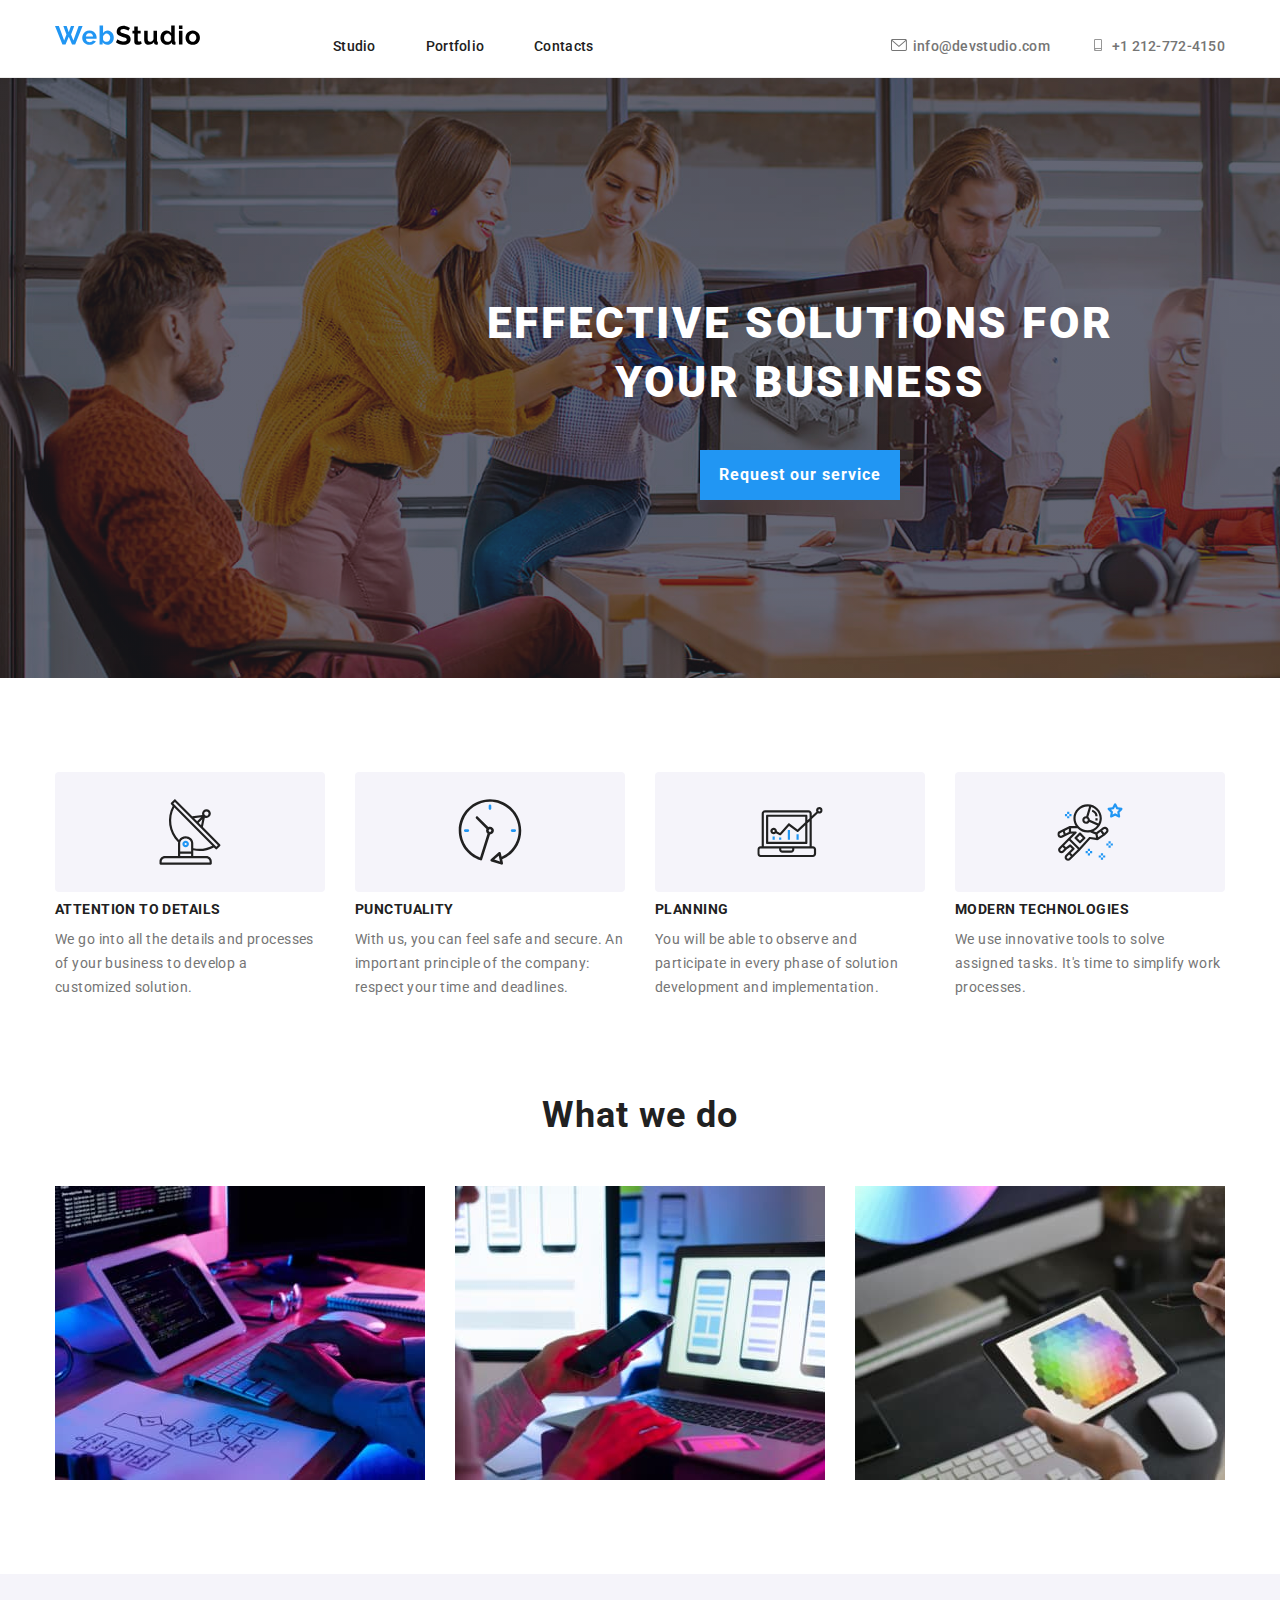
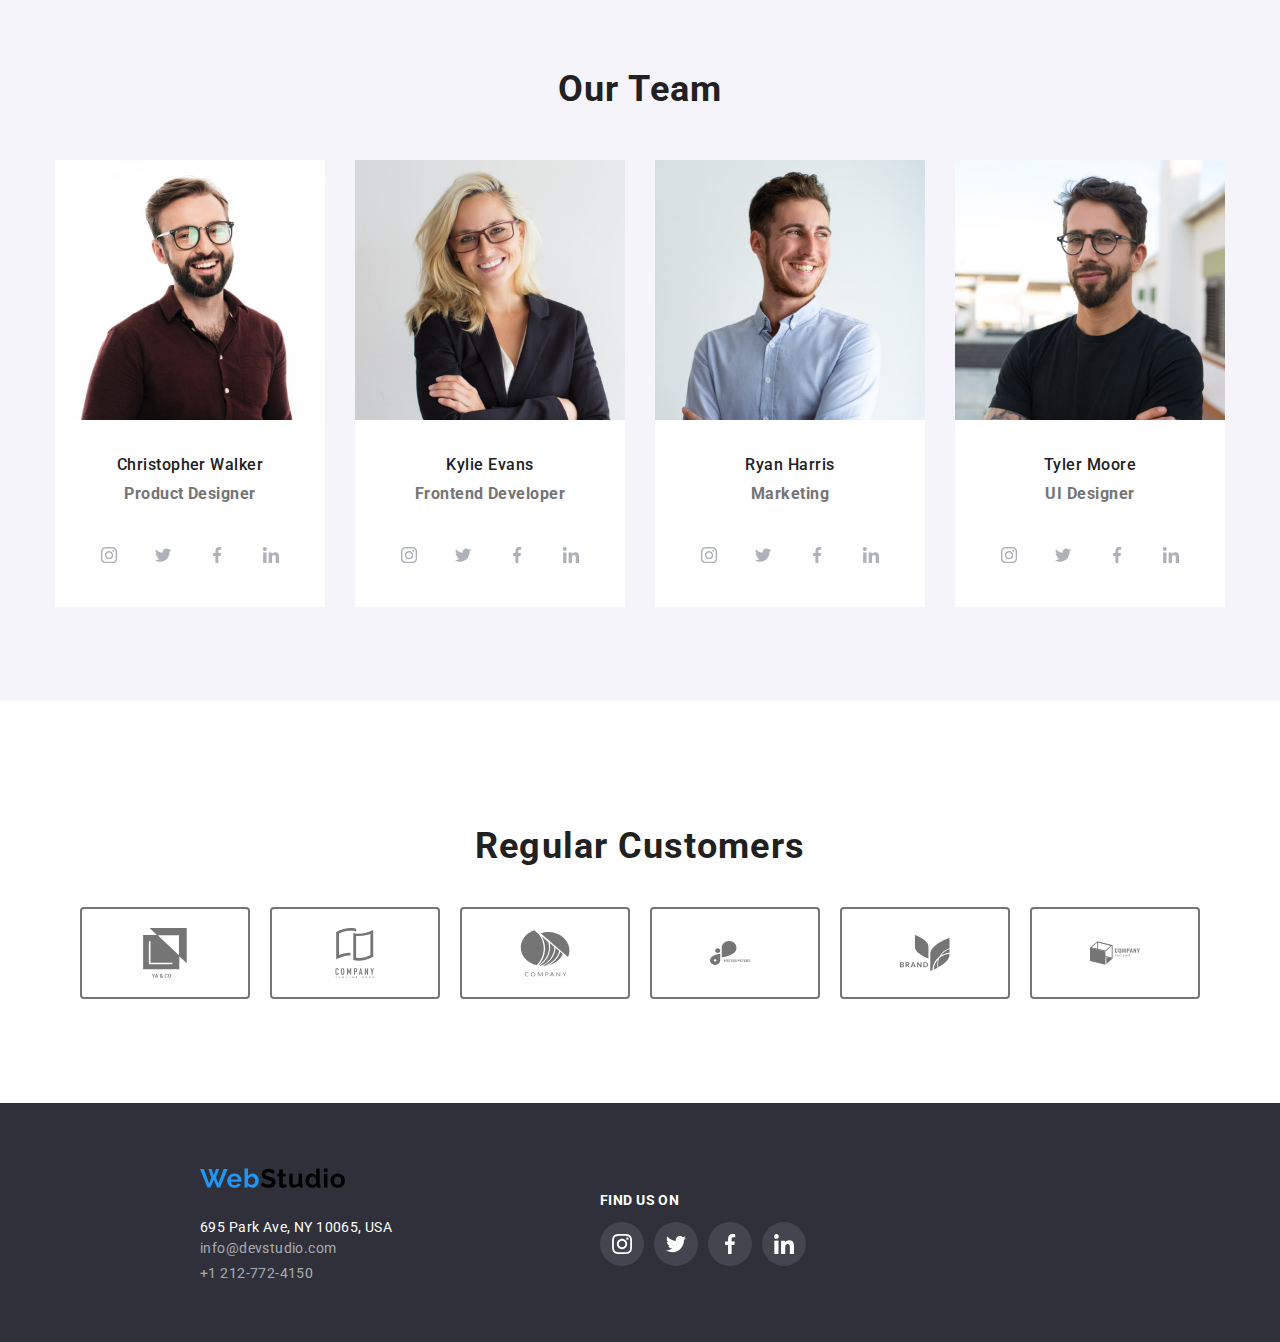
==== index.html @ fd130b03 "update tema 5" ====
<!DOCTYPE html>
<html lang="en">
  <head>
    <meta charset="UTF-8" />
    <meta http-equiv="X-UA-Compatible" content="IE=edge" />
    <meta name="viewport" content="width=device-width, initial-scale=1.0" />
    <title>WebStudio</title>
    <link rel="stylesheet" href="./css/modern-normalize.css" />
    <link rel="preconnect" href="https://fonts.googleapis.com" />
    <link rel="preconnect" href="https://fonts.gstatic.com" crossorigin />
    <link
      href="https://fonts.googleapis.com/css2?family=Raleway:wght@700&family=Roboto:wght@400;500;700;900&display=swap"
      rel="stylesheet"
    />
    <link rel="stylesheet" href="./css/styles.css" />
  </head>
  <body>
    <main>
      <!-- Header Section -->

      <header class="header container">
        <div class="header-text">
          <nav class="navigation">
            <h2>
              <a href="index.html" class="logo logo-active"
                ><img
                  class="web-studio-logo"
                  src="images/WebStudio.svg"
                  alt="WebStudio logo"
                  width="145"
                  height="31"
              /></a>
            </h2>
            <ul class="navigation-links">
              <li>
                <a
                  href="studio.html"
                  class="navigation-link navigation-link-active"
                  >Studio</a
                >
              </li>
              <li>
                <a
                  href="portfolio.html"
                  class="navigation-link navigation-link-active"
                  >Portfolio</a
                >
              </li>
              <li>
                <a
                  href="contacts.html"
                  class="navigation-link navigation-link-active"
                  >Contacts</a
                >
              </li>
            </ul>
          </nav>
          <ul class="contacts">
            <li>
              <span class="header-icons">
                <a
                  href="mailto:info@devstudio.com"
                  class="header-icon"
                  aria-label="E-mail"
                >
                  <svg>
                    <use
                      href="./images/icons.svg/symbol-defs.svg#icon-envelope"
                    ></use>
                  </svg>
                </a>
              </span>
              <a href="mailto:info@devstudio.com" class="contact contact-active"
                >info@devstudio.com</a
              >
            </li>
            <li>
              <span class="header-icons">
                <a
                  href="tel:+12127724150"
                  class="header-icon"
                  aria-label="Phone number"
                >
                  <svg>
                    <use
                      href="./images/icons.svg/symbol-defs.svg#icon-smartphone"
                    ></use>
                  </svg>
                </a>
              </span>
              <a href="tel:+12127724150" class="contact contact-active"
                >+1 212-772-4150</a
              >
            </li>
          </ul>
        </div>
      </header>

      <!-- EFFECTIVE SOLUTIONS FOR YOUR BUSINESS Section -->

      <section class="hero container">
        <h2 class="hero-text">
          EFFECTIVE SOLUTIONS FOR <br />
          YOUR BUSINESS
        </h2>

        <!-- Request our service button -->

        <button
          type="button"
          data-modal-open
          class="request-our-service-button"
        >
          Request our service
        </button>
      </section>

      <!-- ATTENTION TO DETAILS - advertising Section -->

      <section class="advertising section">
        <div class="advertising-card-left">
          <div class="advertising-icon">
            <svg>
              <use href="./images/icons.svg/symbol-defs.svg#icon-antenna"></use>
            </svg>
          </div>
          <h3 class="advertising-title">ATTENTION TO DETAILS</h3>
          <p class="advertising-text">
            We go into all the details and processes of your business to develop
            a customized solution.
          </p>
        </div>
        <div class="advertising-card-center">
          <div class="advertising-icon">
            <svg>
              <use href="./images/icons.svg/symbol-defs.svg#icon-clock"></use>
            </svg>
          </div>
          <h3 class="advertising-title">PUNCTUALITY</h3>
          <p class="advertising-text">
            With us, you can feel safe and secure. An important principle of the
            company: respect your time and deadlines.
          </p>
        </div>
        <div class="advertising-card-center">
          <div class="advertising-icon">
            <svg>
              <use href="./images/icons.svg/symbol-defs.svg#icon-diagram"></use>
            </svg>
          </div>
          <h3 class="advertising-title">PLANNING</h3>
          <p class="advertising-text">
            You will be able to observe and participate in every phase of
            solution development and implementation.
          </p>
        </div>
        <div class="advertising-card-right">
          <div class="advertising-icon">
            <svg>
              <use
                href="./images/icons.svg/symbol-defs.svg#icon-astronaut"
              ></use>
            </svg>
          </div>
          <h3 class="advertising-title">MODERN TECHNOLOGIES</h3>
          <p class="advertising-text">
            We use innovative tools to solve assigned tasks. It's time to
            simplify work processes.
          </p>
        </div>
      </section>

      <!-- What we do Section -->

      <section class="what-we-do-section">
        <h2 class="what-we-do-title">What we do</h2>
        <div class="what-we-do-photo">
          <img
            src="images/img1.jpg"
            alt="Hands typing on a keyboard, in front of a tablet."
            width="370"
            height="294"
          />
          <img
            src="images/img2.jpg"
            alt="Hands working with a phone and a laptop."
            width="370"
            height="294"
          />
          <img
            src="images/img3.jpg"
            alt="Hands working with a tablet and with the tablet pen."
            width="370"
            height="294"
          />
        </div>
      </section>

      <!-- Our Team Section -->

      <section class="our-team section container">
        <h2 class="our-team-title">Our Team</h2>
        <section class="team">
          <div class="photo-with-caption">
            <img
              class="photo-team"
              src="images/team/1walker.jpg"
              alt="Christopher Walker, Product Designer"
              width="270"
              height="260"
            />
            <h3 class="name">Christopher Walker</h3>
            <h4 class="job">Product Designer</h4>
            <div class="our-team-icons">
              <a
                href="https://www.instagram.com/"
                class="icon-2"
                aria-label="Instagram"
              >
                <svg>
                  <use
                    href="./images/icons.svg/symbol-defs.svg#icon-instagram"
                  ></use>
                </svg>
              </a>
              <a
                href="https://www.twitter.com/"
                class="icon-2"
                aria-label="Twitter"
              >
                <svg>
                  <use
                    href="./images/icons.svg/symbol-defs.svg#icon-twitter"
                  ></use>
                </svg>
              </a>
              <a
                href="https://www.facebook.com/"
                class="icon-2"
                aria-label="Facebook"
              >
                <svg>
                  <use
                    href="./images/icons.svg/symbol-defs.svg#icon-facebook"
                  ></use>
                </svg>
              </a>
              <a
                href="https://www.linkedin.com/"
                class="icon-2"
                aria-label="LinkedIn"
              >
                <svg>
                  <use
                    href="./images/icons.svg/symbol-defs.svg#icon-linkedin"
                  ></use>
                </svg>
              </a>
            </div>
          </div>
          <div class="photo-with-caption">
            <img
              class="photo-team"
              src="images/team/2evans.jpg"
              alt="Kylie Evans, Frontend Developer"
              width="270"
              height="260"
            />
            <h3 class="name">Kylie Evans</h3>
            <h4 class="job">Frontend Developer</h4>
            <div class="our-team-icons">
              <a
                href="https://www.instagram.com/"
                class="icon-2"
                aria-label="Instagram"
              >
                <svg>
                  <use
                    href="./images/icons.svg/symbol-defs.svg#icon-instagram"
                  ></use>
                </svg>
              </a>
              <a
                href="https://www.twitter.com/"
                class="icon-2"
                aria-label="Twitter"
              >
                <svg>
                  <use
                    href="./images/icons.svg/symbol-defs.svg#icon-twitter"
                  ></use>
                </svg>
              </a>
              <a
                href="https://www.facebook.com/"
                class="icon-2"
                aria-label="Facebook"
              >
                <svg>
                  <use
                    href="./images/icons.svg/symbol-defs.svg#icon-facebook"
                  ></use>
                </svg>
              </a>
              <a
                href="https://www.linkedin.com/"
                class="icon-2"
                aria-label="LinkedIn"
              >
                <svg>
                  <use
                    href="./images/icons.svg/symbol-defs.svg#icon-linkedin"
                  ></use>
                </svg>
              </a>
            </div>
          </div>
          <div class="photo-with-caption">
            <img
              class="photo-team"
              src="images/team/3harris.jpg"
              alt="Ryan Harris, Marketing"
              width="270"
              height="260"
            />
            <h3 class="name">Ryan Harris</h3>
            <h4 class="job">Marketing</h4>
            <div class="our-team-icons">
              <a
                href="https://www.instagram.com/"
                class="icon-2"
                aria-label="Instagram"
              >
                <svg>
                  <use
                    href="./images/icons.svg/symbol-defs.svg#icon-instagram"
                  ></use>
                </svg>
              </a>
              <a
                href="https://www.twitter.com/"
                class="icon-2"
                aria-label="Twitter"
              >
                <svg>
                  <use
                    href="./images/icons.svg/symbol-defs.svg#icon-twitter"
                  ></use>
                </svg>
              </a>
              <a
                href="https://www.facebook.com/"
                class="icon-2"
                aria-label="Facebook"
              >
                <svg>
                  <use
                    href="./images/icons.svg/symbol-defs.svg#icon-facebook"
                  ></use>
                </svg>
              </a>
              <a
                href="https://www.linkedin.com/"
                class="icon-2"
                aria-label="LinkedIn"
              >
                <svg>
                  <use
                    href="./images/icons.svg/symbol-defs.svg#icon-linkedin"
                  ></use>
                </svg>
              </a>
            </div>
          </div>
          <div class="photo-with-caption">
            <img
              class="photo-team"
              src="images/team/4moore.jpg"
              alt="Tyler Moore, UI Designer"
              width="270"
              height="260"
            />
            <h3 class="name">Tyler Moore</h3>
            <h4 class="job">UI Designer</h4>
            <div class="our-team-icons">
              <a
                href="https://www.instagram.com/"
                class="icon-2"
                aria-label="Instagram"
              >
                <svg>
                  <use
                    href="./images/icons.svg/symbol-defs.svg#icon-instagram"
                  ></use>
                </svg>
              </a>
              <a
                href="https://www.twitter.com/"
                class="icon-2"
                aria-label="Twitter"
              >
                <svg>
                  <use
                    href="./images/icons.svg/symbol-defs.svg#icon-twitter"
                  ></use>
                </svg>
              </a>
              <a
                href="https://www.facebook.com/"
                class="icon-2"
                aria-label="Facebook"
              >
                <svg>
                  <use
                    href="./images/icons.svg/symbol-defs.svg#icon-facebook"
                  ></use>
                </svg>
              </a>
              <a
                href="https://www.linkedin.com/"
                class="icon-2"
                aria-label="LinkedIn"
              >
                <svg>
                  <use
                    href="./images/icons.svg/symbol-defs.svg#icon-linkedin"
                  ></use>
                </svg>
              </a>
            </div>
          </div>
        </section>
      </section>
      <section class="regular-customers section container">
        <section class="regular-customers-text">
          <h2 class="regular-customers-title">Regular Customers</h2>
          <section class="regular-customers-icons">
            <a href="" class="icon-3" aria-label="YA&CO">
              <svg>
                <use
                  href="./images/icons.svg/symbol-defs.svg#icon-customer1_group"
                ></use>
              </svg>
            </a>

            <a href="" class="icon-3" aria-label="YA&CO">
              <svg>
                <use
                  href="./images/icons.svg/symbol-defs.svg#icon-customer2_group"
                ></use>
              </svg>
            </a>

            <a href="" class="icon-3" aria-label="YA&CO">
              <svg>
                <use
                  href="./images/icons.svg/symbol-defs.svg#icon-customer3_group"
                ></use>
              </svg>
            </a>

            <a href="" class="icon-3" aria-label="YA&CO">
              <svg>
                <use
                  href="./images/icons.svg/symbol-defs.svg#icon-customer4_group"
                ></use>
              </svg>
            </a>

            <a href="" class="icon-3" aria-label="YA&CO">
              <svg>
                <use
                  href="./images/icons.svg/symbol-defs.svg#icon-customer5_group"
                ></use>
              </svg>
            </a>

            <a href="" class="icon-3" aria-label="YA&CO">
              <svg>
                <use
                  href="./images/icons.svg/symbol-defs.svg#icon-customer6_group"
                ></use>
              </svg>
            </a>
          </section>
        </section>
      </section>

      <!-- Footer Section -->

      <footer class="footer container">
        <div class="footer-section">
          <div class="footer-text">
            <h2>
              <a href="index.html" class="logo logo-active"
                ><img
                  class="web-studio-logo"
                  src="images/WebStudio.svg"
                  alt="WebStudio logo"
                  width="145"
                  height="31"
              /></a>
            </h2>
            <ul class="contacts-footer">
              <li>
                <address class="address">695 Park Ave, NY 10065, USA</address>
              </li>
              <li>
                <a
                  href="mailto:info@devstudio.com"
                  class="contact-footer contact-active"
                  >info@devstudio.com</a
                >
              </li>
              <li>
                <a href="tel:+12127724150" class="contact-footer contact-active"
                  >+1 212-772-4150</a
                >
              </li>
            </ul>
          </div>
          <div class="footer-icons-section">
            <h3 class="footer-icons-section-title">FIND US ON</h3>
            <div class="footer-icons">
              <a
                href="https://www.instagram.com/"
                class="footer-icon"
                aria-label="Instagram"
              >
                <svg>
                  <use
                    href="./images/icons.svg/symbol-defs.svg#icon-instagram"
                  ></use>
                </svg>
              </a>
              <a
                href="https://www.twitter.com/"
                class="footer-icon"
                aria-label="Twitter"
              >
                <svg>
                  <use
                    href="./images/icons.svg/symbol-defs.svg#icon-twitter"
                  ></use>
                </svg>
              </a>
              <a
                href="https://www.facebook.com/"
                class="footer-icon"
                aria-label="Facebook"
              >
                <svg>
                  <use
                    href="./images/icons.svg/symbol-defs.svg#icon-facebook"
                  ></use>
                </svg>
              </a>
              <a
                href="https://www.linkedin.com/"
                class="footer-icon"
                aria-label="LinkedIn"
              >
                <svg>
                  <use
                    href="./images/icons.svg/symbol-defs.svg#icon-linkedin"
                  ></use>
                </svg>
              </a>
            </div>
          </div>
        </div>
      </footer>
    </main>

    <!--Modal-->

    <div class="modal is-hidden" data-modal>
      <div class="modal-content">
        <button class="close-btn" data-modal-close>&times;</button>
        Continutul modalului
      </div>
    </div>

    <script src="./js/modal.js"></script>
  </body>
</html>
---- css/styles.css ----
:root {
  --webstudio-color: #2196f3;
  --background: #2f303a;
  --title-nav-color: #212121;
  --text-contacts-color: #757575;
  --webstudio-font-family: Roboto, Arial, sans-serif;
  --transition: 250ms cubic-bezier(0.4, 0, 0.2, 1);
}

body {
  color: var(--text-contacts-color);
  font-family: var(--webstudio-font-family);
}

ul {
  list-style-type: none;
}

.container {
  margin: 0 auto;
  max-width: 1600px;
}

/* Header Section */
.header {
  background-color: #fff;
  border-bottom: 1px solid #ececec;
  margin: 0 auto;
}

.header-text {
  align-items: baseline;
  display: flex;
  justify-content: space-between;
  max-width: 1170px;
  margin: 0 auto;
}

.logo-active:hover,
.logo-active:focus {
  color: var(--webstudio-color);
  margin: 0;
}

.web-studio-logo {
  width: 145px;
  height: 31px;
  top: 24px;
  left: 215px;
  font-family: Raleway;
  font-size: 26px;
  font-weight: 700;
  line-height: 31px;
  letter-spacing: 0.03em;
  text-align: left;
  text-decoration-line: none;
}

.navigation {
  align-items: baseline;
  display: flex;
}

.navigation-links {
  display: flex;
  gap: 50px;
  margin-left: 93px;
}

.navigation-link {
  color: var(--title-nav-color);
  font-size: 14px;
  font-weight: 500;
  letter-spacing: 0.02em;
  line-height: 1.14;
  text-align: left;
  text-decoration-line: none;
}

.navigation-link-active:hover,
.navigation-link-active:focus {
  color: var(--webstudio-color);
}

.contacts {
  display: flex;
  gap: 40px;
}

.contact {
  color: var(--text-contacts-color);
  font-size: 14px;
  font-weight: 500;
  letter-spacing: 0.02em;
  line-height: 1.14;
  text-align: left;
  text-decoration-line: none;
}

.header-icon {
  color: var(--text-contacts-color);
  text-decoration-line: none;
  padding-right: 2px;
}

.header-icons svg {
  width: 16px;
  height: 12px;
}

.header-icons .header-icon:hover,
.header-icons .header-icon:focus {
  color: var(--webstudio-color);
}

.contact-active:hover,
.contact-active:focus {
  color: var(--webstudio-color);
}

/* Animatii */
a {
  transition: color var(--transition);
}

/* Hero Section*/
.hero {
  align-items: center;
  background: linear-gradient(rgba(47, 48, 58, 0.4), rgba(47, 48, 58, 0.4)),
    url("../images/hero_img1.png");
  display: flex;
  flex-direction: column;
  height: 600px;
  justify-content: center;
  width: 1600px;
}

.hero-text {
  color: #fff;
  font-size: 44px;
  font-weight: 900;
  letter-spacing: 0.06em;
  line-height: 1.36;
  text-align: center;
  text-transform: uppercase;
}

.request-our-service-button {
  width: 200px;
  height: 50px;
  background-color: var(--webstudio-color);
  color: #fff;
  cursor: pointer;
  font-size: 16px;
  font-weight: 700;
  letter-spacing: 0.06em;
  line-height: 1.875;
  text-align: center;
  border: none;
  transition: background-color var(--transition);
}

.request-our-service-button:hover,
.request-our-service-button:focus {
  background-color: #fff;
  color: var(--webstudio-color);
}

/* ATTENTION TO DETAILS advertising Section*/
.section {
  margin: 0 auto;
  max-width: 1170px;
  padding: 94px 0;
}

.advertising-icon svg {
  width: 70px;
  height: 70px;
  top: 799px;
  left: 315px;
  padding: 0px 2.342190742492676px 0px 2.342226982116699px;
}

.advertising-icon {
  width: 270px;
  height: 120px;
  top: 774px;
  left: 215px;
  border-radius: 4px;
  background-color: rgba(245, 244, 250, 1);
  display: flex;
  justify-content: center;
  align-items: center;
  margin-bottom: 10px;
}

.advertising {
  display: flex;
}

.advertising-card-left {
  padding: 0 15px 0 0;
}

.advertising-card-center {
  padding: 0 15px;
}

.advertising-card-right {
  padding: 0 0 0 15px;
}

.advertising-title {
  color: var(--title-nav-color);
  font-size: 14px;
  font-weight: 700;
  letter-spacing: 0.03em;
  line-height: 1.14;
  margin: 0;
  text-align: left;
  text-transform: uppercase;
}

.advertising-text {
  font-size: 14px;
  letter-spacing: 0.03em;
  line-height: 1.71;
  margin: 10px 0 0 0;
  text-align: left;
}

/* What we do Section */
.what-we-do-section {
  margin: 0 auto;
  max-width: 1170px;
  padding-bottom: 94px;
}

.what-we-do-title {
  color: var(--title-nav-color);
  font-size: 36px;
  font-weight: 700;
  letter-spacing: 0.03em;
  line-height: 1.17;
  margin: 0;
  padding: 0 0 50px 0;
  text-align: center;
}

.what-we-do-photo {
  align-items: center;
  display: flex;
  flex-wrap: nowrap;
  gap: 30px;
  justify-content: center;
}

/* Our Team Section*/
.our-team {
  background-color: #f5f4fa;
  max-width: 1600px;
}

.our-team-title {
  color: var(--title-nav-color);
  font-size: 36px;
  font-weight: 700;
  letter-spacing: 0.03em;
  line-height: 1.17;
  margin: 0;
  padding-bottom: 50px;
  text-align: center;
}

.team {
  display: flex;
  gap: 30px;
  justify-content: space-between;
  margin: 0 auto;
  max-width: 1170px;
}

.photo-with-caption {
  background-color: #fff;
}

.name {
  color: var(--title-nav-color);
  font-size: 16px;
  font-weight: 500;
  letter-spacing: 0.03em;
  line-height: 1.19;
  margin: 30px 0 10px 0;
  text-align: center;
}

.job {
  font-size: 16px;
  letter-spacing: 0.03em;
  line-height: 1.19;
  margin: 0 0 30px 0;
  text-align: center;
}

.our-team-icons {
  width: 270px;
  height: 44px;
  top: 2139px;
  left: 247px;
  display: flex;
  justify-content: center;
  align-items: center;
  margin: 0 0 30px 0;
}

.our-team-icons {
  gap: 10px;
}

.our-team-icons svg {
  width: 20px;
  height: 16.25px;
  top: 1.875px;
}

.our-team-icons .icon-2:hover,
.our-team-icons .icon-2:focus {
  color: #fff;
  background-color: var(--webstudio-color);
}

.icon-2 {
  width: 44px;
  height: 44px;
  background-color: white;
  display: flex;
  justify-content: center;
  align-items: center;
  border-radius: 22px;
  color: rgba(175, 177, 184, 1);
}

.regular-customers .section .container {
  display: flex;
  justify-content: center;
  align-items: center;
}

.regular-customers-title {
  color: rgba(33, 33, 33, 1);
  font-family: Roboto;
  font-size: 36px;
  font-weight: 700;
  line-height: 42px;
  letter-spacing: 0.03em;
  text-align: center;
}

.regular-customers-icons {
  display: flex;
  justify-content: center;
  align-items: center;
}

.icon-3 svg {
  width: 50px;
  height: 50px;
}

.icon-3 {
  width: 170px;
  height: 92px;
  top: 2493px;
  left: 215px;
  display: flex;
  justify-content: center;
  align-items: center;
  color: #757575;
  background-color: white;
  border: 2px solid #757575;
  border-radius: 4px;
  margin: 10px;
}

.regular-customers-icons .icon-3:hover,
.regular-customers-icons .icon-3:focus {
  color: var(--webstudio-color);
  border: 2px solid var(--webstudio-color);
}

/* Footer Section */
.footer {
  background-color: var(--background);
}

.footer-section {
  display: flex;
  flex-direction: row;
  justify-content: flex-start;
  align-items: center;
}

.footer-text {
  text-align: left;
  width: 300px;
  margin-left: 200px;
  padding: 40px 0;
}

.address {
  color: #fff;
  font-family: Roboto;
  font-size: 14px;
  font-style: normal;
  font-weight: 400;
  letter-spacing: 0.03em;
  line-height: 1.14;
  text-align: left;
}

.contacts-footer {
  padding: 0;
}

.contact-footer {
  color: #ffffff99;
  font-family: Roboto;
  font-size: 14px;
  font-style: normal;
  font-weight: 400;
  line-height: 1.8;
  letter-spacing: 0.42px;
  text-decoration-line: none;
}

.footer-icons-section {
  text-align: left;
  width: 300px;
  margin-left: 100px;
  padding: 40px 0;
}

.footer-icons-section-title {
  font-family: Roboto;
  font-size: 14px;
  font-weight: 700;
  line-height: 16px;
  letter-spacing: 0.03em;
  text-align: left;
  color: white;
}

.footer-icon {
  width: 44px;
  height: 44px;
  display: flex;
  justify-content: center;
  align-items: center;
  border-radius: 22px;
  color: white;
  background-color: rgba(255, 255, 255, 0.1);
}

.footer-icons {
  width: 206px;
  height: 44px;
  display: flex;
  flex-direction: row;
  justify-content: space-between;
  align-items: flex-start;
}

.footer-icon {
  width: 44px;
  height: 44px;
  display: flex;
  justify-content: center;
  align-items: center;
}

.footer-icon svg {
  width: 20px;
  height: 20px;
}

.footer-icons .footer-icon:hover,
.footer-icons .footer-icon:focus {
  color: white;
  background-color: var(--webstudio-color);
}

/* Portfolio Page*/

.filter-button-set .filter-button {
  background: #f5f4fa;
  border-radius: 4px;
  border: none;
  color: var(--title-nav-color);
  font-family: var(--webstudio-font-family);
  font-size: 16px;
  font-style: normal;
  font-weight: 500;
  letter-spacing: 0.48px;
  line-height: 1.625;
  text-align: center;
  transition: color 250ms cubic-bezier(0.4, 0, 0.2, 1),
    background-color 250ms cubic-bezier(0.4, 0, 0.2, 1),
    box-shadow 250ms cubic-bezier(0.4, 0, 0.2, 1);
}

.filter-button-set .filter-button:hover,
.filter-button-set .filter-button:focus {
  background-color: var(--webstudio-color);
  color: #fff;
  cursor: pointer;
  border-radius: 4px;
  box-shadow: 0px 2px 2px 0px rgba(0, 0, 0, 0.12),
    0px 1px 2px 0px rgba(0, 0, 0, 0.08), 0px 3px 1px 0px rgba(0, 0, 0, 0.1);
}

.filter-button-set {
  display: flex;
  gap: 8px;
  justify-content: center;
  margin-bottom: 50px;
}

.filter-button {
  padding: 6px 22px;
}

/* Photo Section */

.title-portfolio {
  color: var(--title-nav-color);
  font-size: 18px;
  font-weight: 700;
  letter-spacing: 0.06em;
  line-height: 2;
  margin: 20px 0 4px 24px;
}

.subject-portfolio {
  font-size: 16px;
  letter-spacing: 0.03em;
  line-height: 1.875;
  margin: 0 0 20px 24px;
}

.photo-section {
  display: flex;
  justify-content: center;
  align-items: center;
  flex-basis: calc((100% - 30) / 3);
  flex-wrap: wrap;
  gap: 30px;
  margin-left: -30px;
  margin-right: -30px;
  padding: 0;
}

.box-overlay {
  overflow: hidden;
  position: relative;
}

.box-overlay:hover .overlay {
  transform: translateY(0);
}

.overlay {
  background-color: var(--webstudio-color);
  height: 100%;
  left: 0;
  opacity: 0.9;
  position: absolute;
  top: 0;
  transform: translateY(100%);
  transition: transform 250ms cubic-bezier(0.4, 0, 0.2, 1);
  width: 100%;
}

.overlay p {
  color: #fff;
  font-family: var(--webstudio-font-family);
  font-size: 18px;
  font-style: normal;
  font-weight: 400;
  letter-spacing: 0.54px;
  line-height: 28px;
  padding: 63px 24px 91px 24px;
}

.portfolio-card {
  background: #fff;
  border: 1px solid #eee;
  transition: box-shadow 250ms cubic-bezier(0.4, 0, 0.2, 1);
}

.portfolio-card:hover,
.portfolio-card:focus {
  box-shadow: 1px 4px 6px 0px rgba(0, 0, 0, 0.16),
    0px 4px 4px 0px rgba(0, 0, 0, 0.06), 0px 1px 1px 0px rgba(0, 0, 0, 0.12);
}

/* Modal */
.modal {
  position: fixed;
  top: 0;
  left: 0;
  width: 100vw;
  height: 100vh;
  display: flex;
  justify-content: center;
  align-items: center;
  transition: transform var(--transition);
}

.modal-content {
  padding: 16px;
  background-color: white;
  width: 50%;
  margin: 0 auto;
  height: 500px;
  position: relative;
}

.is-hidden {
  visibility: hidden;
  transform: scale(1.1);
}

.close-btn {
  background-color: red;
  border: 1px solid red;
  color: white;
  cursor: pointer;
  outline: none;
  position: absolute;
  right: 16px;
  top: 16px;
  transition: color var(--transition);
}

.close-btn:focus,
.close-btn:hover {
  background-color: #a70404;
  border: 1px solid #a70404;
}
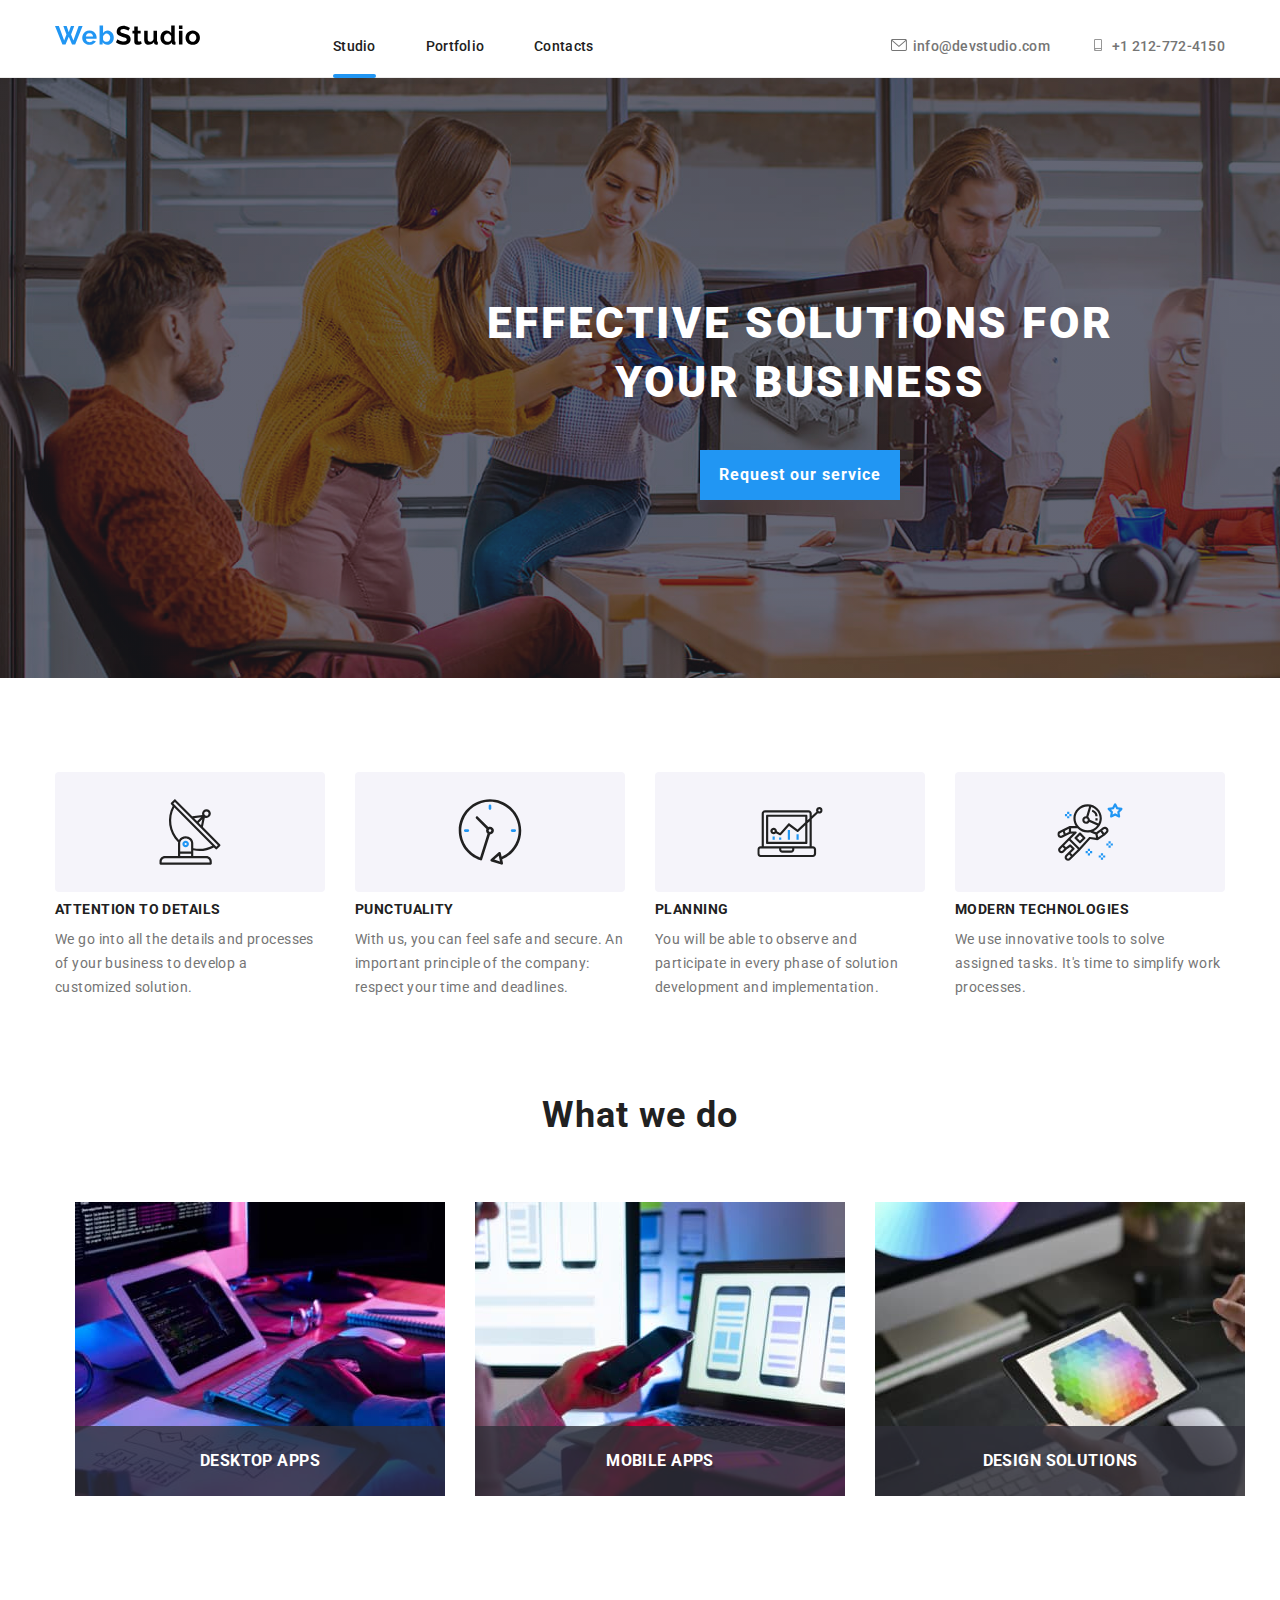
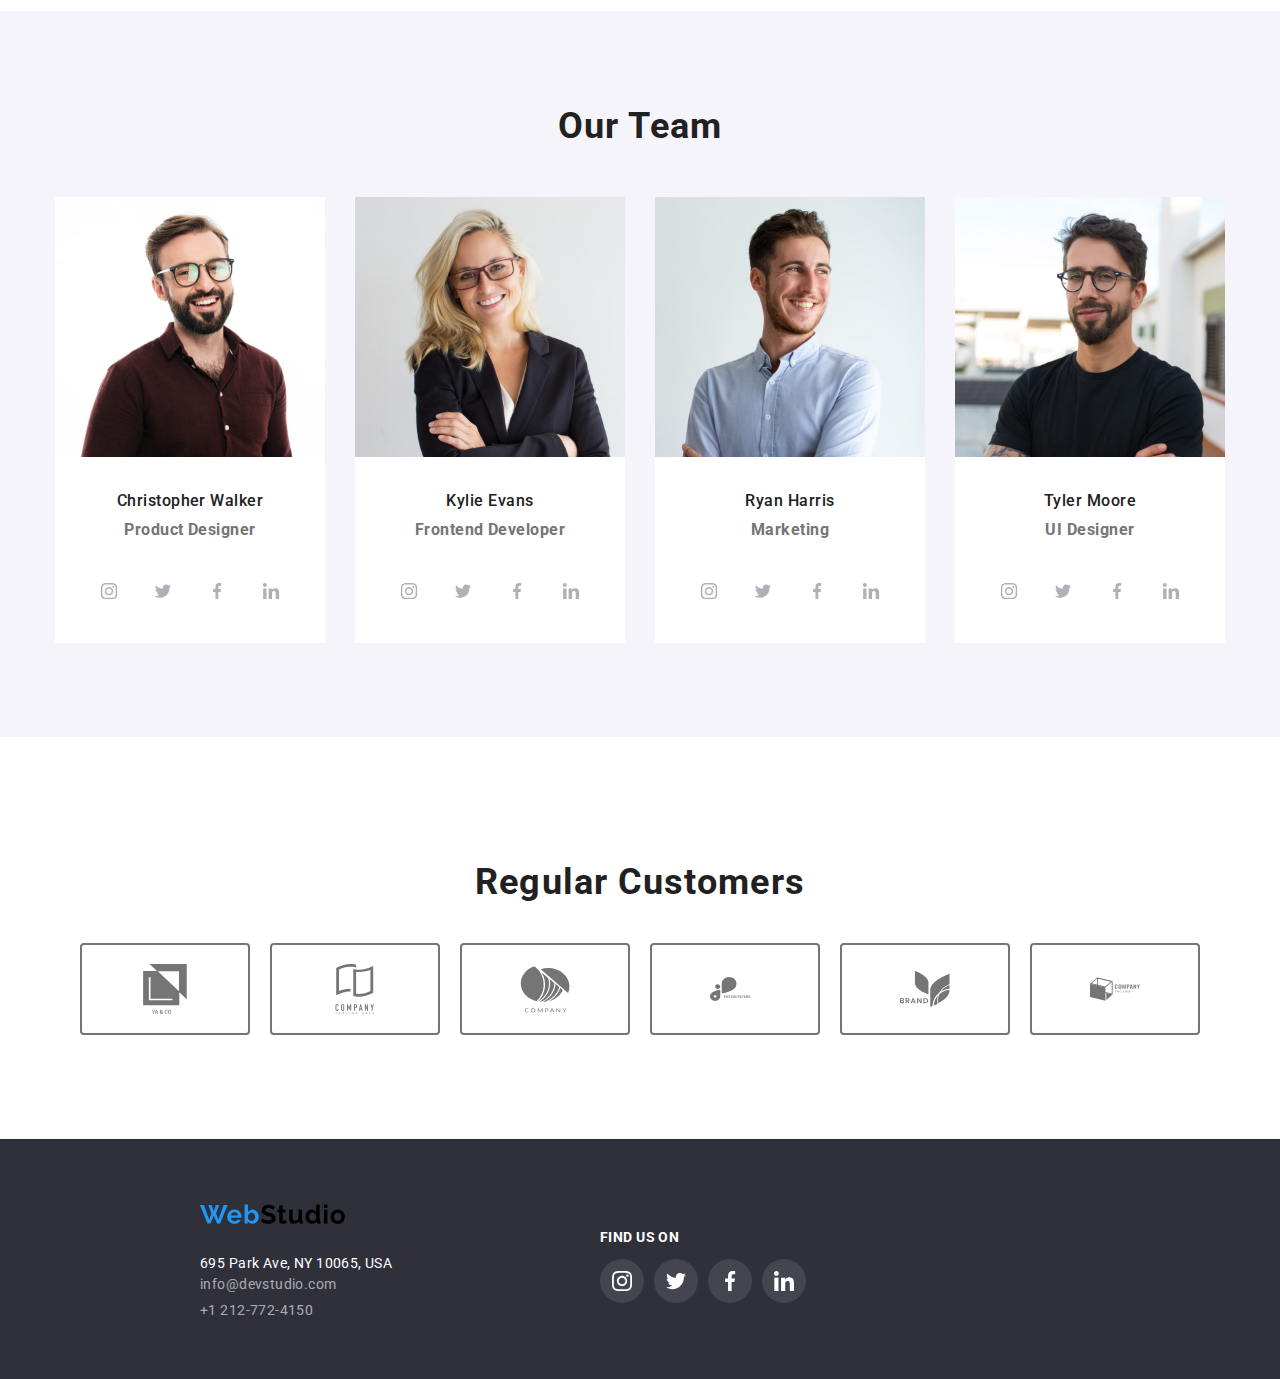
==== commit 370a0fff: "Update tema 5" ====
--- a/index.html
+++ b/index.html
@@ -35,7 +35,7 @@
               <li>
                 <a
                   href="studio.html"
-                  class="navigation-link navigation-link-active"
+                  class="navigation-link navigation-link-active active-page"
                   >Studio</a
                 >
               </li>
@@ -174,26 +174,43 @@
 
       <section class="what-we-do-section">
         <h2 class="what-we-do-title">What we do</h2>
-        <div class="what-we-do-photo">
-          <img
-            src="images/img1.jpg"
-            alt="Hands typing on a keyboard, in front of a tablet."
-            width="370"
-            height="294"
-          />
-          <img
-            src="images/img2.jpg"
-            alt="Hands working with a phone and a laptop."
-            width="370"
-            height="294"
-          />
-          <img
-            src="images/img3.jpg"
-            alt="Hands working with a tablet and with the tablet pen."
-            width="370"
-            height="294"
-          />
-        </div>
+        <ul class="what-we-do-photos">
+          <li class="what-we-do-item">
+            <img
+              src="images/img1.jpg"
+              alt="Hands typing on a keyboard, in front of a tablet."
+              width="370"
+              height="294"
+            />
+            <div class="overlay-text">
+              <h3>DESKTOP APPS</h3>
+            </div>
+          </li>
+
+          <li class="what-we-do-item">
+            <img
+              src="images/img2.jpg"
+              alt="Hands working with a phone and a laptop."
+              width="370"
+              height="294"
+            />
+            <div class="overlay-text">
+              <h3>MOBILE APPS</h3>
+            </div>
+          </li>
+
+          <li class="what-we-do-item">
+            <img
+              src="images/img3.jpg"
+              alt="Hands working with a tablet and with the tablet pen."
+              width="370"
+              height="294"
+            />
+            <div class="overlay-text">
+              <h3>DESIGN SOLUTIONS</h3>
+            </div>
+          </li>
+        </ul>
       </section>
 
       <!-- Our Team Section -->
--- a/css/styles.css
+++ b/css/styles.css
@@ -55,7 +55,26 @@
   text-align: left;
   text-decoration-line: none;
 }
-
+.active-page {
+  display: inline-block;
+  position: relative;
+}
+
+.active-page::after {
+  background-color: var(--webstudio-color);
+  border-radius: 2px;
+  bottom: -23px;
+  content: "";
+  height: 4px;
+  left: 0;
+  position: absolute;
+  width: 100%;
+}
+
+.active:hover,
+.active:focus {
+  color: var(--webstudio-color);
+}
 .navigation {
   align-items: baseline;
   display: flex;
@@ -247,12 +266,35 @@
   text-align: center;
 }
 
-.what-we-do-photo {
-  align-items: center;
-  display: flex;
-  flex-wrap: nowrap;
+.what-we-do-photos {
+  display: flex;
   gap: 30px;
   justify-content: center;
+}
+
+.what-we-do-item {
+  position: relative;
+}
+
+.overlay-text {
+  align-items: center;
+  background: rgba(47, 48, 58, 0.8);
+  bottom: 5px;
+  color: #fff;
+  display: flex;
+  font-family: var(--webstudio-font-family);
+  font-size: 14px;
+  font-style: normal;
+  font-weight: 700;
+  height: 70px;
+  justify-content: center;
+  left: 0;
+  letter-spacing: 0.42px;
+  line-height: normal;
+  position: absolute;
+  text-align: center;
+  text-transform: uppercase;
+  width: 100%;
 }
 
 /* Our Team Section*/
@@ -311,9 +353,6 @@
   justify-content: center;
   align-items: center;
   margin: 0 0 30px 0;
-}
-
-.our-team-icons {
   gap: 10px;
 }
 
@@ -476,6 +515,7 @@
   display: flex;
   justify-content: center;
   align-items: center;
+  transition: background-color var(--transition);
 }
 
 .footer-icon svg {
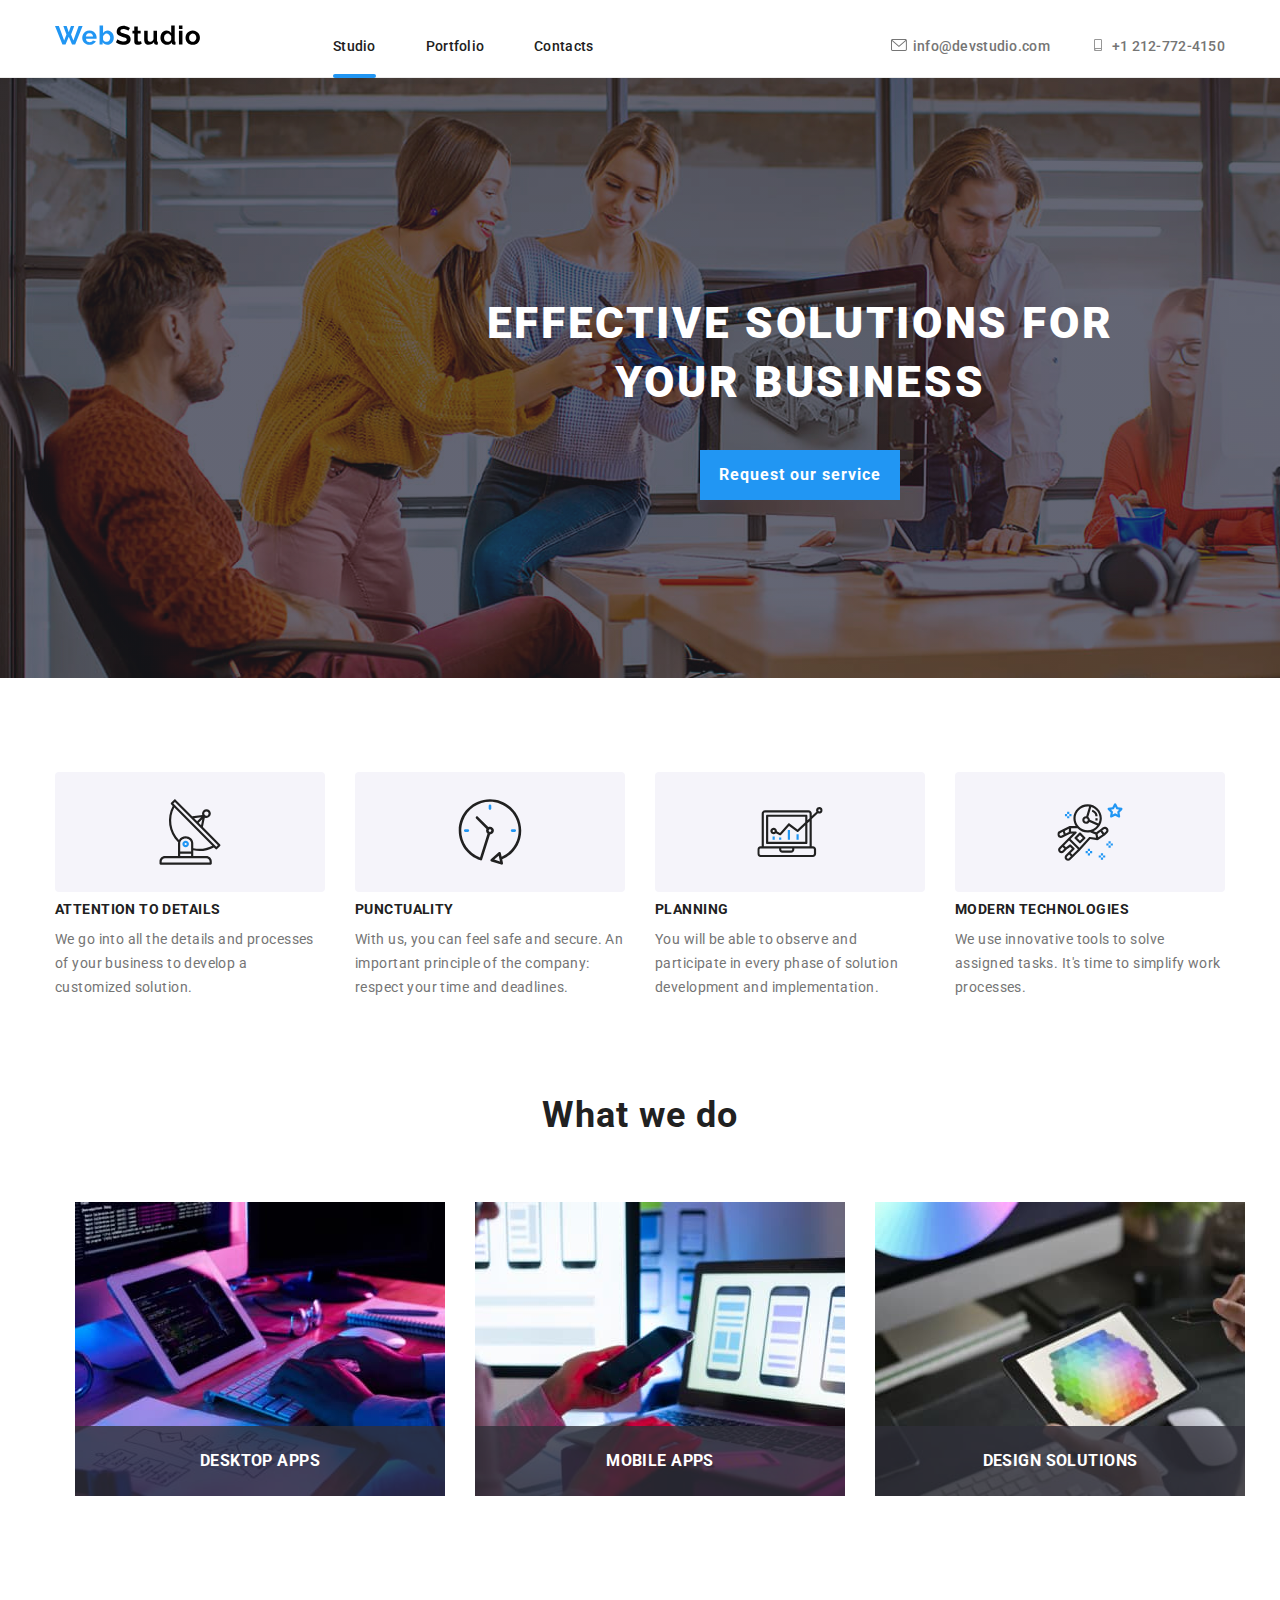
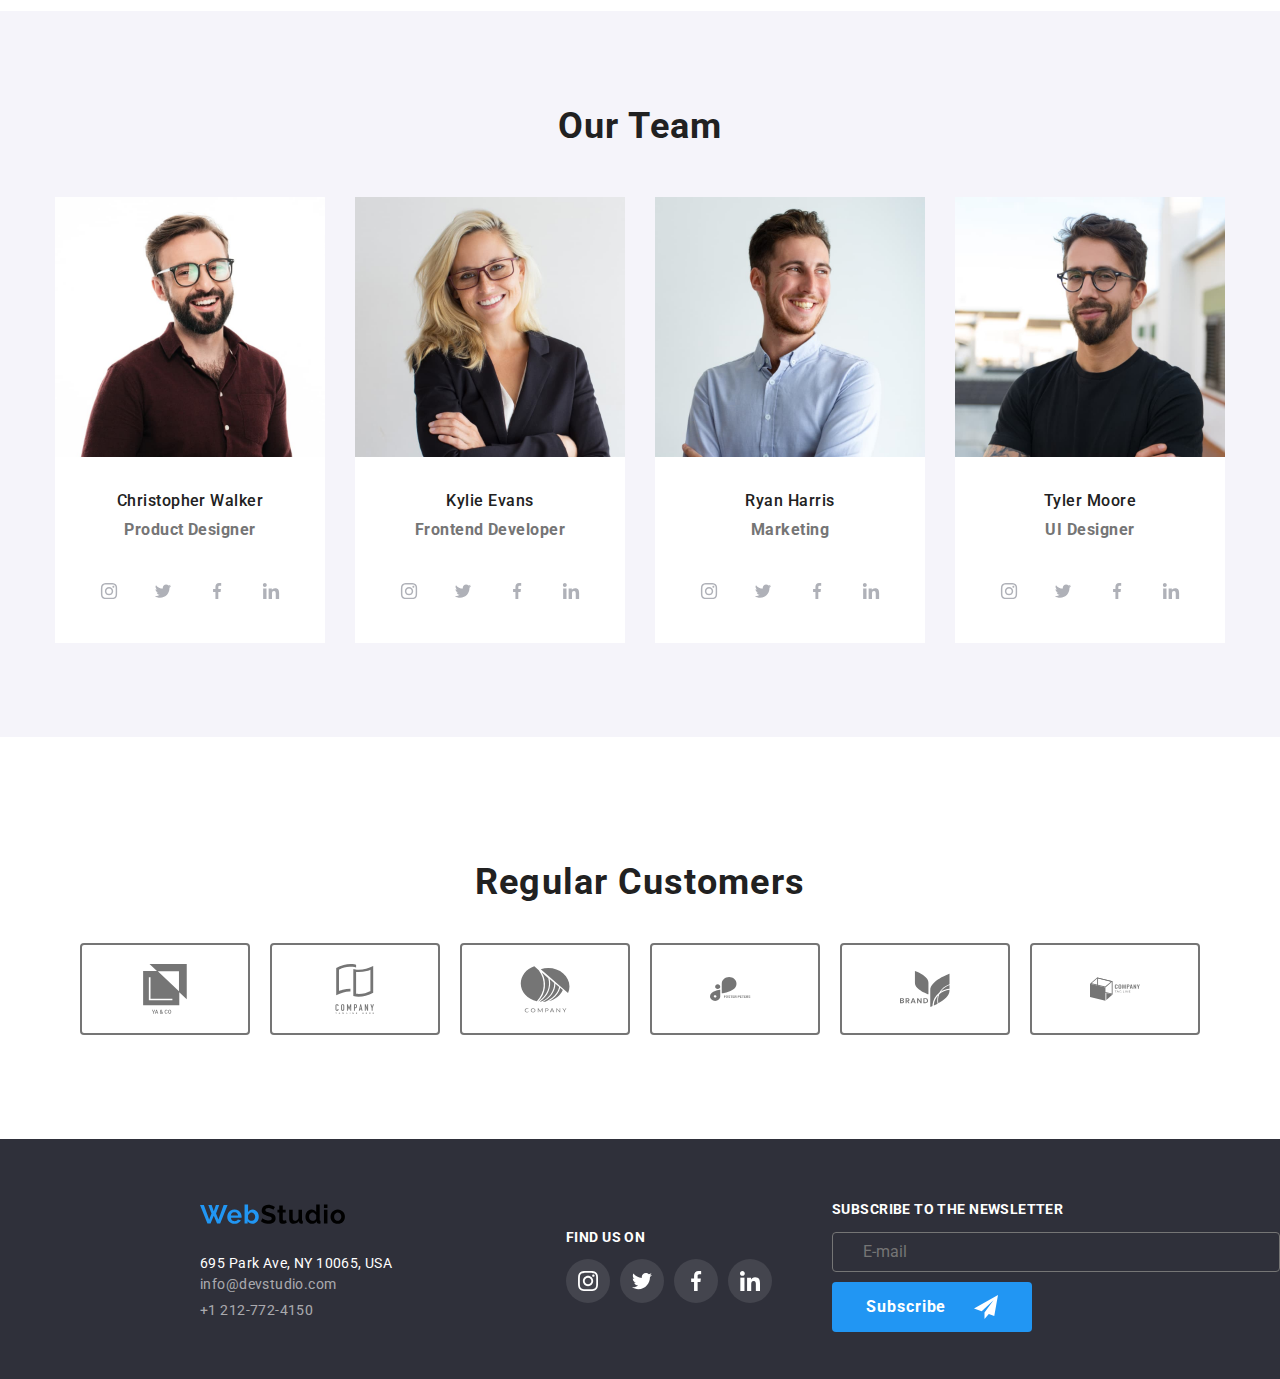
==== commit fe4f5f45: "update tema 6" ====
--- a/index.html
+++ b/index.html
@@ -585,6 +585,20 @@
               </a>
             </div>
           </div>
+          <div class="footer-form-container">
+            <label class="footer-form-group" for="email">
+              <span class="footer-form-title">Subscribe to the newsletter</span>
+              <input type="email" id="email" placeholder="E-mail">
+              <label class="subscribe-btn-container" for="">
+                <button class="subscribe-btn" type="submit">Subscribe 
+                <svg class="icon-send">
+                  <use href="./images/icons.svg/symbol-defs.svg#icon-send"></use>
+                </svg>
+              </button>
+              </label>
+              
+            </label>
+          </div>
         </div>
       </footer>
     </main>
@@ -594,10 +608,46 @@
     <div class="modal is-hidden" data-modal>
       <div class="modal-content">
         <button class="close-btn" data-modal-close>&times;</button>
-        Continutul modalului
+        <form class="form">
+          <h3 class="form-title">Leave your information and we'll call you back</h3>
+          <label for="name" class="form-group">
+            <span>Name</span>
+            <input type="name" id="name">
+            <img class="input-icon" src="./images/img1_form.svg" alt="Name Icon">
+          </label>
+          <label for="phone" class="form-group">
+            <span>Telephone</span>
+            <input type="tel" id="phone">
+            <img class="input-icon" src="./images/img2_form.svg" alt="Telephone Icon">
+          </label>
+          <label for="email" class="form-group">
+            <span>E-mail</span>
+            <input type="email" id="email">
+            <img class="input-icon" src="./images/img3_form.svg" alt="E-mail Icon">
+          </label>
+          <label for="comments" class="form-group">
+            <span>Comments</span>
+            <textarea name="Comments" id="comments"  rows="5" placeholder="Enter the text"></textarea>
+          </label>
+
+         <!-- Checkbox -->
+
+          <label class="agree-check">
+          <input type="checkbox" class="checkmark" name="agreement" value="agree" />
+          <svg class="icon" width="18" height="16">
+            <use href="./images/icons.svg/symbol-defs.svg#icon-checkbox"></use>
+          </svg>
+          <span class="service-text">
+            I agree with the newsletter and accept the<a href="./terms_and_conditions.html"><span class="terms-info">Terms and Conditions</span></a>
+          </span>
+        </label>
+        <div class="form-modal">
+          <button type="submit" class="submit-button">Send</button>
+        </div>
+        </form>
+        </div>
       </div>
     </div>
-
     <script src="./js/modal.js"></script>
   </body>
 </html>
--- a/css/styles.css
+++ b/css/styles.css
@@ -5,6 +5,7 @@
   --text-contacts-color: #757575;
   --webstudio-font-family: Roboto, Arial, sans-serif;
   --transition: 250ms cubic-bezier(0.4, 0, 0.2, 1);
+  --white: #fff;
 }
 
 body {
@@ -527,6 +528,74 @@
 .footer-icons .footer-icon:focus {
   color: white;
   background-color: var(--webstudio-color);
+}
+
+/* Footer Form */
+
+.footer-form-group {
+  position: relative;
+  display: flex;
+  flex-direction: column;
+}
+
+.footer-form-title {
+  font-family: Roboto;
+  font-size: 14px;
+  font-weight: 700;
+  line-height: 16px;
+  letter-spacing: 0.03em;
+  text-align: left;
+  color: white;
+  text-transform: uppercase;
+  padding: 15px 0px;
+}
+
+.footer-form-group input {
+  position: relative;
+  width: 358px;
+  height: 50px;
+  color: white;
+  background-color: var(--background);
+  border: 1px solid var(--text-contacts-color);
+  border-radius: 4px;
+}
+
+.subscribe-btn {
+  width: 200px;
+  height: 50px;
+  display: flex;
+  justify-content: space-evenly;
+  align-items: center;
+  font-family: Roboto;
+  font-size: 16px;
+  font-weight: 700;
+  line-height: 30px;
+  letter-spacing: 0.06em;
+  text-align: center;
+  color: white;
+  background-color: var(--webstudio-color);
+  border: none;
+  border-radius: 4px;
+  margin-top: 10px;
+  cursor: pointer;
+  transition: color 250ms cubic-bezier(0.4, 0, 0.2, 1),
+    background-color 250ms cubic-bezier(0.4, 0, 0.2, 1),
+    box-shadow 250ms cubic-bezier(0.4, 0, 0.2, 1);
+}
+
+.subscribe-btn:hover,
+.submit-button:focus {
+  box-shadow: 0px 2px 2px 0px rgba(0, 0, 0, 0.12),
+    0px 1px 2px 0px rgba(0, 0, 0, 0.08), 0px 3px 1px 0px rgba(0, 0, 0, 0.1);
+}
+
+.icon-send {
+  width: 24px;
+  height: 24px;
+}
+
+.subscribe-btn {
+  position: relative;
 }
 
 /* Portfolio Page*/
@@ -562,7 +631,7 @@
   display: flex;
   gap: 8px;
   justify-content: center;
-  margin-bottom: 50px;
+  margin-bottom: 40px;
 }
 
 .filter-button {
@@ -591,7 +660,6 @@
   display: flex;
   justify-content: center;
   align-items: center;
-  flex-basis: calc((100% - 30) / 3);
   flex-wrap: wrap;
   gap: 30px;
   margin-left: -30px;
@@ -644,6 +712,7 @@
 }
 
 /* Modal */
+
 .modal {
   position: fixed;
   top: 0;
@@ -656,13 +725,20 @@
   transition: transform var(--transition);
 }
 
+.is-hidden {
+  width: 528px;
+  height: 581px;
+}
+
 .modal-content {
   padding: 16px;
   background-color: white;
-  width: 50%;
+  width: 528px;
+  height: 610px;
   margin: 0 auto;
-  height: 500px;
   position: relative;
+
+  border-radius: 4px;
 }
 
 .is-hidden {
@@ -671,19 +747,166 @@
 }
 
 .close-btn {
-  background-color: red;
-  border: 1px solid red;
-  color: white;
+  width: 30px;
+  height: 30px;
+  color: #757575;
+  background-color: white;
+  border: 1px solid #d6d1d1;
+  border-radius: 50%;
   cursor: pointer;
   outline: none;
   position: absolute;
-  right: 16px;
-  top: 16px;
+  right: 14px;
+  top: 14px;
   transition: color var(--transition);
+  padding-top: 3px;
+  padding-right: 5px;
 }
 
 .close-btn:focus,
 .close-btn:hover {
-  background-color: #a70404;
-  border: 1px solid #a70404;
-}
+  color: var(--webstudio-color);
+  background-color: white;
+}
+
+/* Formular */
+
+form {
+  width: 448px;
+  height: 342px;
+  display: flex;
+  flex-direction: column;
+  justify-items: center;
+  align-items: center;
+}
+
+.form-title {
+  font-family: Roboto;
+  font-size: 20px;
+  font-weight: 700;
+  line-height: 23px;
+  letter-spacing: 0.03em;
+  text-align: center;
+  color: rgba(33, 33, 33, 1);
+  position: relative;
+  left: 25px;
+  top: 15px;
+}
+
+label > span {
+  color: #757575;
+}
+
+.input-icon {
+  width: 18px;
+  height: 18px;
+  position: absolute;
+  top: 53%;
+  left: 20px;
+  color: #212121;
+}
+
+label > input:not(.checkmark) {
+  width: 448px;
+  height: 40px;
+  padding: 5px 30px;
+}
+
+.form-group {
+  position: relative;
+  display: flex;
+  flex-direction: column;
+  gap: 4px;
+  padding: 10px;
+  left: 25px;
+}
+
+textarea {
+  width: 448px;
+  padding: 5px;
+}
+
+.form-group input:focus,
+.form-group textarea:focus {
+  outline: none;
+  border-radius: 4px;
+  border: 1px solid #2196f3;
+  transition: color 250ms cubic-bezier(0.4, 0, 0.2, 1),
+    background-color 250ms cubic-bezier(0.4, 0, 0.2, 1),
+    box-shadow 250ms cubic-bezier(0.4, 0, 0.2, 1);
+}
+
+.form-group input:focus-within > img,
+.form-group textarea:focus-within {
+  color: #2196f3;
+}
+
+.agree-check a {
+  margin-left: 8px;
+  color: #2196f3;
+  font-weight: bold;
+}
+
+.agree-check {
+  display: flex;
+  justify-content: center;
+  align-items: center;
+  margin-bottom: 15px;
+  margin-left: 44px;
+}
+
+.agree-check .checkmark {
+  appearance: none;
+}
+
+.agree-check .icon {
+  margin-right: 7px;
+  fill: none;
+  border: 2px solid #212121;
+  border-radius: 2px;
+  transition: border-color 250ms cubic-bezier(0.4, 0, 0.2, 1),
+    background-color 250ms cubic-bezier(0.4, 0, 0.2, 1),
+    fill 250ms cubic-bezier(0.4, 0, 0.2, 1);
+}
+
+.agree-check .checkmark:focus + .icon,
+.agree-check .checkmark:checked:focus + .icon {
+  outline: none;
+}
+
+.agree-check .checkmark:checked + .icon {
+  background-color: #2196f3;
+  border-color: #2196f3;
+  fill: #ffffff;
+  outline: none;
+  stroke: var(--white);
+  stroke-width: 0.2;
+}
+
+.service-text {
+  font-weight: 400;
+  font-size: 12px;
+  line-height: 24px;
+  letter-spacing: 0.03em;
+  color: var(--dark-gray);
+}
+.form-modal .submit-button {
+  width: 200px;
+  height: 50px;
+  background-color: #2196f3;
+  cursor: pointer;
+  align-self: center;
+  border: none;
+  border-radius: 4px;
+  color: var(--white);
+  margin-left: 35px;
+  transition: color 250ms cubic-bezier(0.4, 0, 0.2, 1),
+    background-color 250ms cubic-bezier(0.4, 0, 0.2, 1),
+    box-shadow 250ms cubic-bezier(0.4, 0, 0.2, 1);
+}
+
+.form-modal .submit-button:hover,
+.form-modal .submit-button:focus {
+  box-shadow: 0px 2px 2px 0px rgba(0, 0, 0, 0.12),
+    0px 1px 2px 0px rgba(0, 0, 0, 0.08), 0px 3px 1px 0px rgba(0, 0, 0, 0.1);
+}
